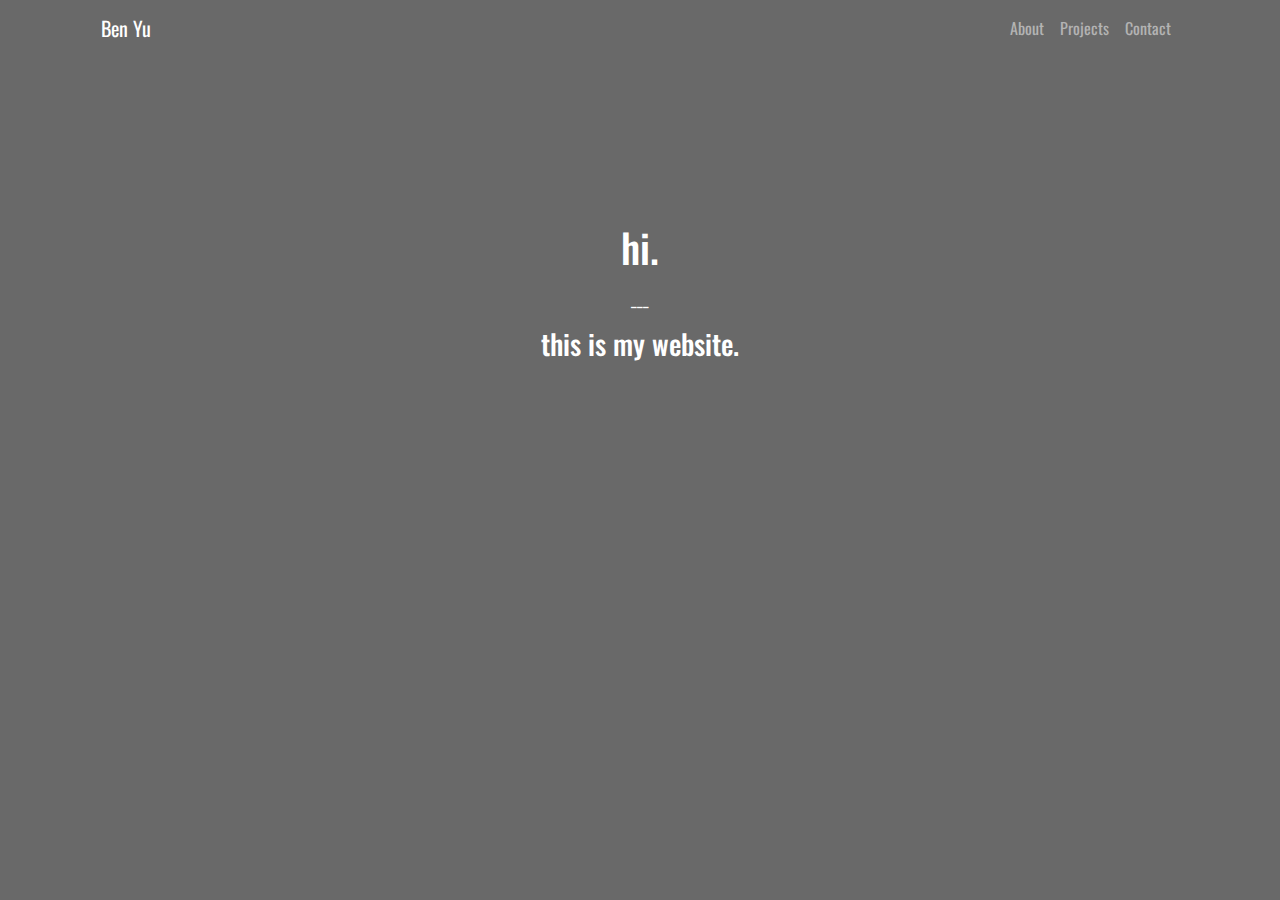
==== index.html @ 292cd8b8 "added side navbar" ====
<!doctype html>
<html lang="en">
  <head>
    <title>Benjamin Yu</title>
    <!-- Required meta tags -->
    <meta charset="utf-8">
    <meta name="viewport" content="width=device-width, initial-scale=1, shrink-to-fit=no">
    <!-- Bootstrap CSS -->
      <link rel="stylesheet" href="https://maxcdn.bootstrapcdn.com/bootstrap/4.1.3/css/bootstrap.min.css">
  <!-- All javascript stuff-->
  <script src="https://ajax.googleapis.com/ajax/libs/jquery/3.3.1/jquery.min.js"></script>
  <script src="https://cdnjs.cloudflare.com/ajax/libs/popper.js/1.14.3/umd/popper.min.js"></script>
  <script src="https://maxcdn.bootstrapcdn.com/bootstrap/4.1.3/js/bootstrap.min.js"></script>
  <script>
  function openNav() {
    document.getElementById("mySidenav").style.width = "250px";
  }

  function closeNav() {
    document.getElementById("mySidenav").style.width = "0";
  }
  </script>
  <!-- add fonts -->
  <link href='http://fonts.googleapis.com/css?family=Oswald:400,300,700' rel='stylesheet' type='text/css'>

  <style>

  .fakeimg {
    height: 200px;
    background: #aaa;
  }
  .navbar-brand {
    text-align: center;
  }
  body {
    <!--background-image: url("imgs/background.jpg");-->
    background-repeat: no-repeat;
    background-size: cover;
    background-position: center top;
    background-color: #696969;
    font-family: 'Oswald', sans-serif !important;
  }
  .navbar-inner {
    background:transparent;
  }
  .vertical{
    margin-top:15%;
  }
  .sidenav {
  height: 100%;
  width: 0;
  position: fixed;
  z-index: 1;
  top: 0;
  left: 0;
  background-color: #D3D3D3;
  overflow-x: hidden;
  transition: 0.5s;
  padding-top: 60px;
}

.sidenav a {
  padding: 8px 8px 8px 32px;
  text-decoration: none;
  font-size: 25px;
  color: #818181;
  display: block;
  transition: 0.3s;
}

.sidenav a:hover {
  color: #f1f1f1;
}

.sidenav .closebtn {
  position: absolute;
  top: 0;
  right: 25px;
  font-size: 36px;
  margin-left: 50px;
}
  </style>
  </head>

  
  <body>
    <!-- side bar for About section -->
    <div class="container">
      <div id="mySidenav" class="sidenav">
        <a href="javascript:void(0)" class="closebtn" onclick="closeNav()">&times;</a>
        <div class="container">
          <div class="col" align="center">
          </div>
        
        <img class="img-fluid" src="imgs/profile.jpg">
        <a href="#">Background</a>
        <a href="#">Career</a>
        <a href="#">Interests</a>
        <a href="#">Other</a>
        </div>
      </div>
    </div>

    <!--This is my main nav bar-->
    <div class="container">
      <div class="row">
        <div class="col">
          <nav class="navbar navbar-expand-md bg-transparent navbar-dark">
            <!-- Brand -->
            <a class="navbar-brand" href="#">Ben Yu</a>

            <!-- Toggler/collapsibe Button -->
            <button class="navbar-toggler" type="button" data-toggle="collapse" data-target="#collapsibleNavbar">
              <span class="navbar-toggler-icon"></span>
            </button>

            <!-- Navbar links -->
            <div class="collapse navbar-collapse" id="collapsibleNavbar">
              <ul class="navbar-nav ml-auto">
                <li class="nav-item">
                  <a class="nav-link" href="#"> <span style="font-size:16px;cursor:pointer" onclick="openNav()">About</span></a>
          
                </li>
                <li class="nav-item">
                  <a class="nav-link" href="#">Projects</a>
                </li>
                <li class="nav-item">
                  <a class="nav-link" href="#">Contact</a>
                </li> 
              </ul>
            </div> 
          </nav>  
        </div>
      </div>
    </div>
    <!--This is my intro text-->
    <div class="container">
      <div class="row">
        <div class="col" align="center">
          <h1 class="vertical"><p class="text-white">hi.</p></h1>
          <p class = "text-white">___</p> 
          <h3 class="text-white"> this is my website.
        </div>
     </div>
    </div>
    <!--This is my footer-->
    <div class="container">
      <div class="row">
        <div class="col" align="center">
          <h1><p class="text-white"></p></h1>
        </div>
        <div class="col" align="center">
        </div>
      </div>
    </div>
  </body>
</html>
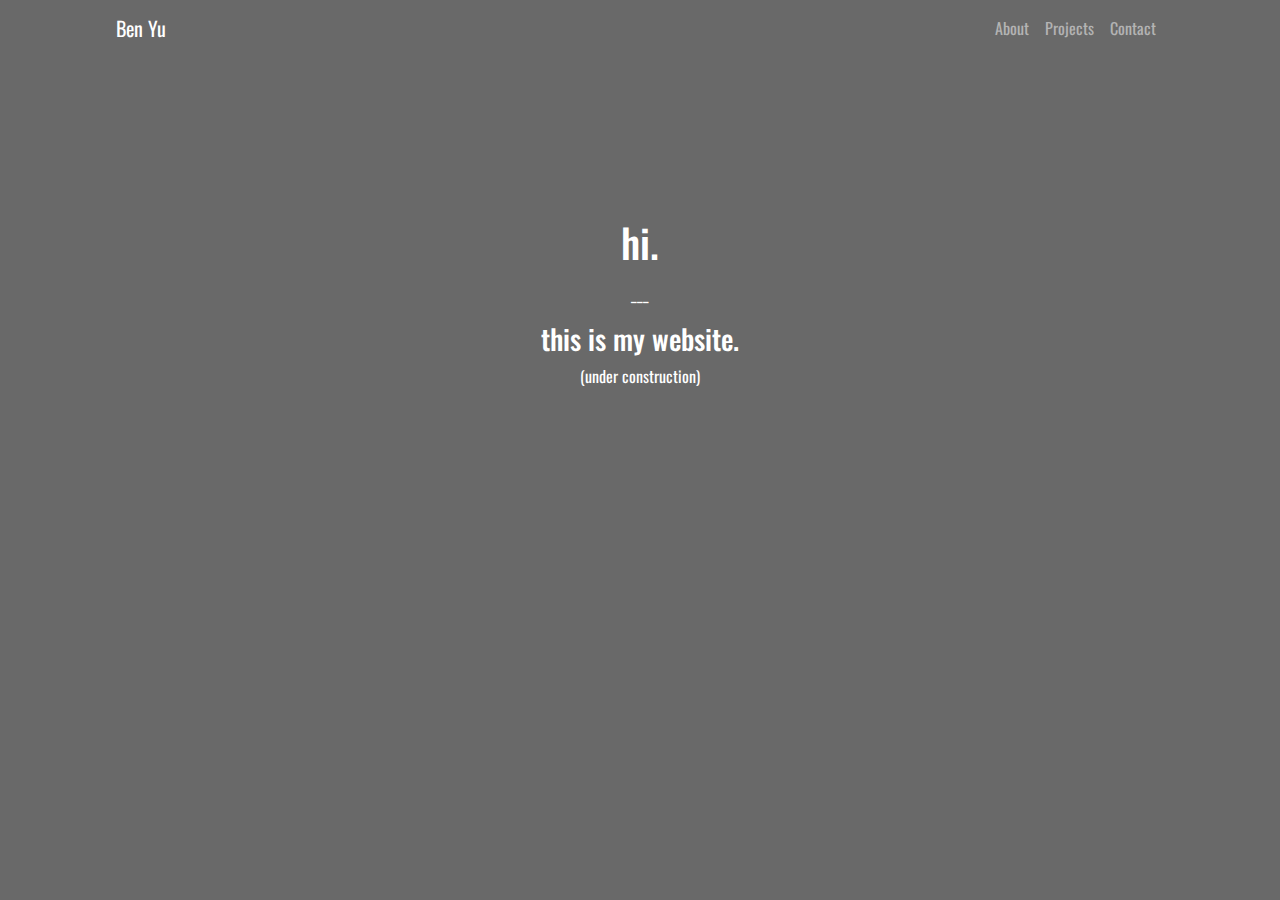
==== commit 56d8048f: "added side bar" ====
--- a/index.html
+++ b/index.html
@@ -53,7 +53,7 @@
   z-index: 1;
   top: 0;
   left: 0;
-  background-color: #D3D3D3;
+  background-color: lightgrey;
   overflow-x: hidden;
   transition: 0.5s;
   padding-top: 60px;
@@ -63,13 +63,13 @@
   padding: 8px 8px 8px 32px;
   text-decoration: none;
   font-size: 25px;
-  color: #818181;
+  color: black;
   display: block;
   transition: 0.3s;
 }
 
 .sidenav a:hover {
-  color: #f1f1f1;
+  color: #818181;
 }
 
 .sidenav .closebtn {
@@ -79,7 +79,25 @@
   font-size: 36px;
   margin-left: 50px;
 }
-  </style>
+.rounded-circle {
+    border-radius: 10%;
+    min-width: 40%;
+    min-height: 40%;
+    max-width: 60%;
+    max-height: 60%
+}
+
+.icon-images {
+  width: 20px;
+  height: auto;
+  transition: transform 0.2s ease-out;
+}
+
+.icon-images:hover {
+  transform: scale(1.5);
+}
+
+</style>
   </head>
 
   
@@ -88,16 +106,37 @@
     <div class="container">
       <div id="mySidenav" class="sidenav">
         <a href="javascript:void(0)" class="closebtn" onclick="closeNav()">&times;</a>
+        
         <div class="container">
           <div class="col" align="center">
+            <img class="img-fluid rounded-circle" align="center" src="imgs/profile.png">
           </div>
-        
-        <img class="img-fluid" src="imgs/profile.jpg">
-        <a href="#">Background</a>
-        <a href="#">Career</a>
-        <a href="#">Interests</a>
-        <a href="#">Other</a>
-        </div>
+          <div class="row">
+          <div class="col" align="center">
+          <p> <br/> names: benjamin, ben, bengbeng, nzbengbeng, qwertert</p>
+          </div>
+          </div>
+        <a href="#">background</a>
+        <a href="#">career</a>
+        <a href="#">interests</a>
+        <a href="#">other</a>
+
+          <div class="row">
+            <nav class="navbar navbar-expand-md bg-transparent navbar-dark">
+                    <a href="mailto:yu.benjamin2@gmail.com" style="padding-right:1.2em;padding-left:1em">
+                        <img class="icon-images" src="imgs/gmail.svg">
+                    </a>
+                    <a href="https://github.com/nzbengbeng"style="padding-right:1.2em;padding-left:0em">
+                      <img class="icon-images" src="imgs/github.svg">
+                    </a>
+                    <a href="https://www.instagram.com/nzbengbeng/"style="padding-right:1.2em;padding-left:0em">
+                      <img class="icon-images" src="imgs/instagram.svg">
+                    </a>
+                    <a href="https://www.linkedin.com/in/benjamin-yu/"style="padding-left:0em;padding-right:0em">
+                      <img class="icon-images" src="imgs/linkedin.svg">
+                    </a>
+            </nav>
+         </div>
       </div>
     </div>
 
@@ -147,9 +186,7 @@
     <div class="container">
       <div class="row">
         <div class="col" align="center">
-          <h1><p class="text-white"></p></h1>
-        </div>
-        <div class="col" align="center">
+          <p class="text-white"> (under construction)</p>
         </div>
       </div>
     </div>
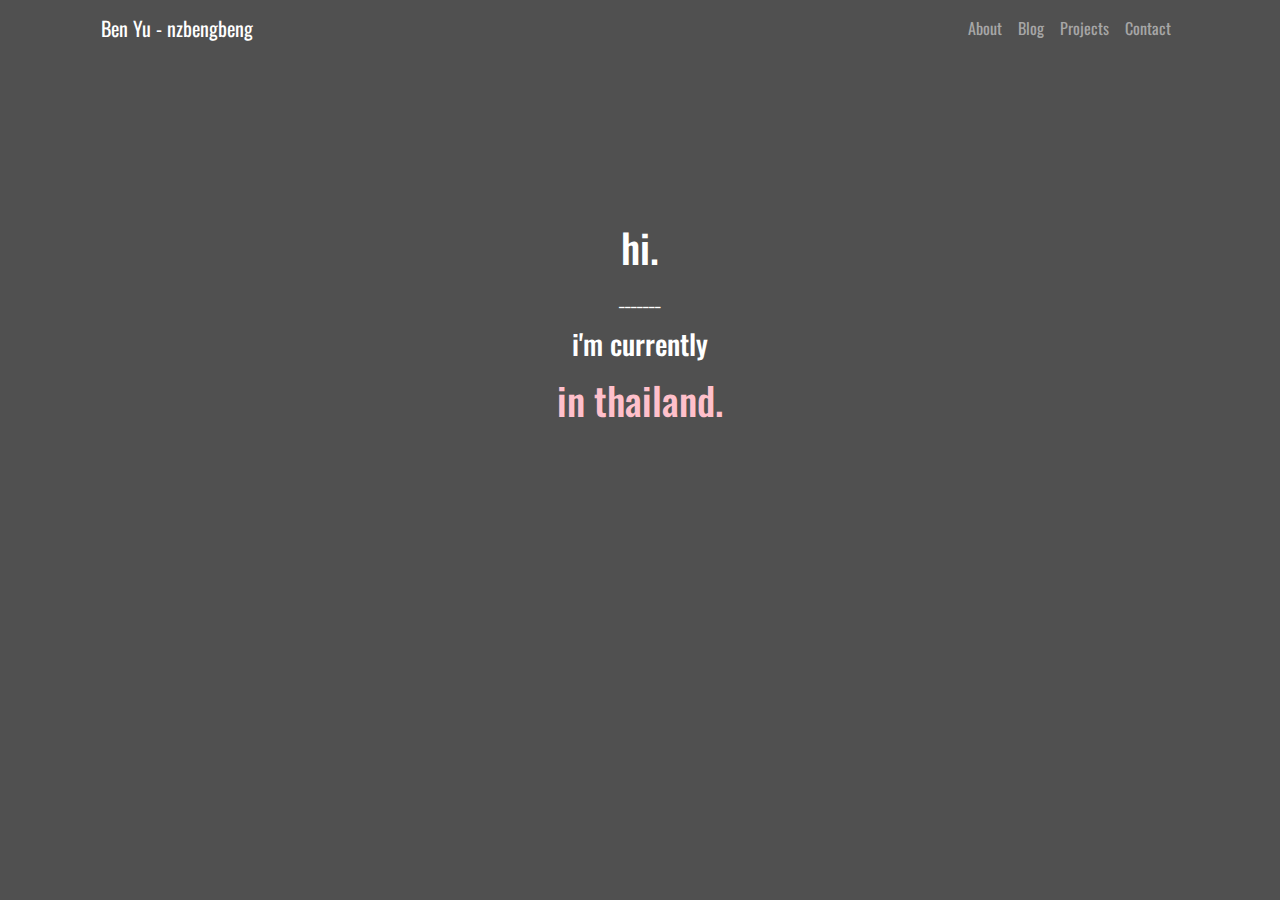
==== commit cd5513e9: "testing font" ====
--- a/index.html
+++ b/index.html
@@ -6,165 +6,43 @@
     <meta charset="utf-8">
     <meta name="viewport" content="width=device-width, initial-scale=1, shrink-to-fit=no">
     <!-- Bootstrap CSS -->
-      <link rel="stylesheet" href="https://maxcdn.bootstrapcdn.com/bootstrap/4.1.3/css/bootstrap.min.css">
-  <!-- All javascript stuff-->
-  <script src="https://ajax.googleapis.com/ajax/libs/jquery/3.3.1/jquery.min.js"></script>
-  <script src="https://cdnjs.cloudflare.com/ajax/libs/popper.js/1.14.3/umd/popper.min.js"></script>
-  <script src="https://maxcdn.bootstrapcdn.com/bootstrap/4.1.3/js/bootstrap.min.js"></script>
-  <script>
-  function openNav() {
-    document.getElementById("mySidenav").style.width = "250px";
-  }
+    <link rel="stylesheet" href="https://maxcdn.bootstrapcdn.com/bootstrap/4.1.3/css/bootstrap.min.css">
 
-  function closeNav() {
-    document.getElementById("mySidenav").style.width = "0";
-  }
-  </script>
-  <!-- add fonts -->
-  <link href='http://fonts.googleapis.com/css?family=Oswald:400,300,700' rel='stylesheet' type='text/css'>
+    <!-- personal css-->
+    <link rel="stylesheet" href="style.css">
+    <!--personal js-->
+    <script src="main.js" async></script>
+    <!-- other javascript stuff-->
+    <!-- add fonts -->
+    <link href='http://fonts.googleapis.com/css?family=Oswald:400,300,700' rel='stylesheet' type='text/css'>
+      <link href="https://fonts.googleapis.com/css?family=Roboto:300:400:700" rel="stylesheet">
 
-  <style>
-
-  .fakeimg {
-    height: 200px;
-    background: #aaa;
-  }
-  .navbar-brand {
-    text-align: center;
-  }
-  body {
-    <!--background-image: url("imgs/background.jpg");-->
-    background-repeat: no-repeat;
-    background-size: cover;
-    background-position: center top;
-    background-color: #696969;
-    font-family: 'Oswald', sans-serif !important;
-  }
-  .navbar-inner {
-    background:transparent;
-  }
-  .vertical{
-    margin-top:15%;
-  }
-  .sidenav {
-  height: 100%;
-  width: 0;
-  position: fixed;
-  z-index: 1;
-  top: 0;
-  left: 0;
-  background-color: lightgrey;
-  overflow-x: hidden;
-  transition: 0.5s;
-  padding-top: 60px;
-}
-
-.sidenav a {
-  padding: 8px 8px 8px 32px;
-  text-decoration: none;
-  font-size: 25px;
-  color: black;
-  display: block;
-  transition: 0.3s;
-}
-
-.sidenav a:hover {
-  color: #818181;
-}
-
-.sidenav .closebtn {
-  position: absolute;
-  top: 0;
-  right: 25px;
-  font-size: 36px;
-  margin-left: 50px;
-}
-.rounded-circle {
-    border-radius: 10%;
-    min-width: 40%;
-    min-height: 40%;
-    max-width: 60%;
-    max-height: 60%
-}
-
-.icon-images {
-  width: 20px;
-  height: auto;
-  transition: transform 0.2s ease-out;
-}
-
-.icon-images:hover {
-  transform: scale(1.5);
-}
-
-</style>
   </head>
 
-  
   <body>
-    <!-- side bar for About section -->
-    <div class="container">
-      <div id="mySidenav" class="sidenav">
-        <a href="javascript:void(0)" class="closebtn" onclick="closeNav()">&times;</a>
-        
-        <div class="container">
-          <div class="col" align="center">
-            <img class="img-fluid rounded-circle" align="center" src="imgs/profile.png">
-          </div>
-          <div class="row">
-          <div class="col" align="center">
-          <p> <br/> names: benjamin, ben, bengbeng, nzbengbeng, qwertert</p>
-          </div>
-          </div>
-        <a href="#">background</a>
-        <a href="#">career</a>
-        <a href="#">interests</a>
-        <a href="#">other</a>
-
-          <div class="row">
-            <nav class="navbar navbar-expand-md bg-transparent navbar-dark">
-                    <a href="mailto:yu.benjamin2@gmail.com" style="padding-right:1.2em;padding-left:1em">
-                        <img class="icon-images" src="imgs/gmail.svg">
-                    </a>
-                    <a href="https://github.com/nzbengbeng"style="padding-right:1.2em;padding-left:0em">
-                      <img class="icon-images" src="imgs/github.svg">
-                    </a>
-                    <a href="https://www.instagram.com/nzbengbeng/"style="padding-right:1.2em;padding-left:0em">
-                      <img class="icon-images" src="imgs/instagram.svg">
-                    </a>
-                    <a href="https://www.linkedin.com/in/benjamin-yu/"style="padding-left:0em;padding-right:0em">
-                      <img class="icon-images" src="imgs/linkedin.svg">
-                    </a>
-            </nav>
-         </div>
-      </div>
-    </div>
 
     <!--This is my main nav bar-->
     <div class="container">
       <div class="row">
         <div class="col">
           <nav class="navbar navbar-expand-md bg-transparent navbar-dark">
-            <!-- Brand -->
-            <a class="navbar-brand" href="#">Ben Yu</a>
-
-            <!-- Toggler/collapsibe Button -->
-            <button class="navbar-toggler" type="button" data-toggle="collapse" data-target="#collapsibleNavbar">
-              <span class="navbar-toggler-icon"></span>
-            </button>
-
+            <!-- Brand-->
+            <a class="navbar-brand" id = "myBrand" href="index.html">Ben Yu - nzbengbeng</a>
             <!-- Navbar links -->
             <div class="collapse navbar-collapse" id="collapsibleNavbar">
               <ul class="navbar-nav ml-auto">
+               
                 <li class="nav-item">
-                  <a class="nav-link" href="#"> <span style="font-size:16px;cursor:pointer" onclick="openNav()">About</span></a>
-          
+                  <a class="nav-link"  href="about.html">About</a>
                 </li>
                 <li class="nav-item">
-                  <a class="nav-link" href="#">Projects</a>
+                  <a class="nav-link"  href="blog.html">Blog</a>
                 </li>
                 <li class="nav-item">
-                  <a class="nav-link" href="#">Contact</a>
+                  <a class="nav-link"  href="projects.html">Projects</a>
+                </li>
+                <li class="nav-item">
+                  <a class="nav-link"  href="#">Contact</a>
                 </li> 
               </ul>
             </div> 
@@ -173,22 +51,16 @@
       </div>
     </div>
     <!--This is my intro text-->
-    <div class="container">
+    <div class="container" id="demo">
       <div class="row">
         <div class="col" align="center">
           <h1 class="vertical"><p class="text-white">hi.</p></h1>
-          <p class = "text-white">___</p> 
-          <h3 class="text-white"> this is my website.
+          <p class = "text-white">_______</p> 
+          <h3 class="text-white"> i'm currently</h3>
+          <h3 class="generated run" id="animate">in thailand.</h1>
+            
         </div>
      </div>
     </div>
-    <!--This is my footer-->
-    <div class="container">
-      <div class="row">
-        <div class="col" align="center">
-          <p class="text-white"> (under construction)</p>
-        </div>
-      </div>
-    </div>
   </body>
 </html>--- a/style.css
+++ b/style.css
@@ -0,0 +1,105 @@
+.navbar a:hover{
+  color: pink !important;
+  text-decoration: underline
+  border-bottom: 2px solid pink;
+}
+
+/* Animations */
+@keyframes switch-text {
+  0%  {opacity: 0;}
+  50% {opacity: 1;}
+  75% {opacity: 1;}
+  100% {opacity: 0;}
+}
+
+#animate.run {
+  animation: switch-text 2s 1;
+  min-height: 13vmax;
+  font-size: 3vmax;
+}
+
+.generated {
+  color: pink;
+  margin: 0;
+  padding: 1vh 0 0 0;
+  text-align: center;
+  font-size: 5vmax;
+  min-height: 6vmax;
+}
+
+body {
+  background-repeat: no-repeat;
+  background-size: cover;
+  background-position: center top;
+  background-color: #505050;
+  font-family: 'Oswald', sans-serif !important;
+}
+  .navbar-inner {
+    background:transparent;
+  }
+  .vertical{
+    margin-top:15%;
+  }
+  .sidenav {
+  height: 100%;
+  width: 20%;
+  position: fixed;
+  z-index: 1;
+  top: 0;
+  left: 0;
+  background-color: #CDCDCD;
+  overflow-x: hidden;
+  transition: 0.5s;
+  padding-top: 60px;
+}
+
+.sidenav a {
+  padding: 8px 8px 8px 32px;
+  text-decoration: underline;
+  font-size: 25px;
+  color: grey !important;
+  text-decoration-color: pink;
+  display: block;
+  transition: 0.3s;
+}
+
+.sidenav a:hover {
+  color: white;
+}
+
+.sidenav .closebtn {
+  position: absolute;
+  top: 0;
+  right: 25px;
+  font-size: 36px;
+  margin-left: 50px;
+}
+.rounded-circle {
+    border-radius: 10%;
+    min-width: 40%;
+    min-height: 40%;
+    max-width: 60%;
+    max-height: 60%
+}
+
+.icon-images {
+  width: 20px;
+  height: auto;
+  transition: transform 0.2s ease-out;
+}
+
+.icon-images:hover {
+  transform: scale(1.5);
+}
+
+ body {
+      position: relative; 
+  }
+  #section1 {padding-top:50px;height:500px;color: #fff; background-color: #696969;}
+  #section2 {padding-top:50px;height:500px;color: #fff; background-color: #696969;}
+  #section3 {padding-top:50px;height:500px;color: #fff; background-color: #696969;}
+  #section41 {padding-top:50px;height:500px;color: #fff; background-color: #696969;}
+  #section42 {padding-top:50px;height:500px;color: #fff; background-color: #696969;}
+.navbar .brand, .navbar .nav > li > a:hover {
+    color: pink;
+}
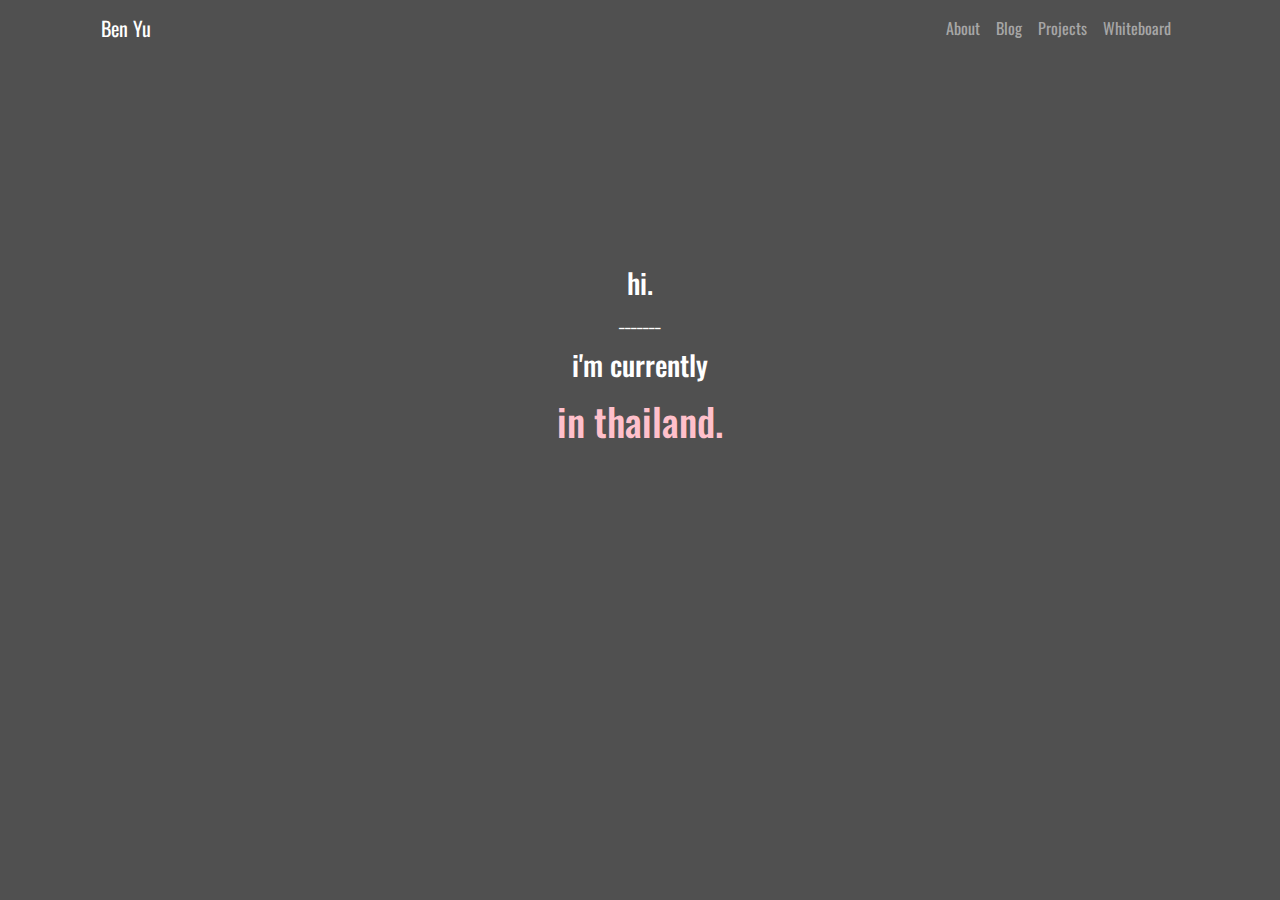
==== commit 3e810396: "about.html updated, experimenting blog.html" ====
--- a/index.html
+++ b/index.html
@@ -5,33 +5,30 @@
     <!-- Required meta tags -->
     <meta charset="utf-8">
     <meta name="viewport" content="width=device-width, initial-scale=1, shrink-to-fit=no">
-    <!-- Bootstrap CSS -->
-    <link rel="stylesheet" href="https://maxcdn.bootstrapcdn.com/bootstrap/4.1.3/css/bootstrap.min.css">
-
+    <!-- Bootstrap CSS,jquery,popper,bootstrap JS -->
+    <link rel="stylesheet" href="https://maxcdn.bootstrapcdn.com/bootstrap/4.1.3/css/bootstrap.min.css"/>
+    <script src="https://ajax.googleapis.com/ajax/libs/jquery/3.3.1/jquery.min.js"></script>
+    <script src="https://cdnjs.cloudflare.com/ajax/libs/popper.js/1.14.3/umd/popper.min.js"></script>
+    <script src="https://maxcdn.bootstrapcdn.com/bootstrap/4.1.3/js/bootstrap.min.js"></script>
     <!-- personal css-->
     <link rel="stylesheet" href="style.css">
     <!--personal js-->
-    <script src="main.js" async></script>
-    <!-- other javascript stuff-->
-    <!-- add fonts -->
-    <link href='http://fonts.googleapis.com/css?family=Oswald:400,300,700' rel='stylesheet' type='text/css'>
-      <link href="https://fonts.googleapis.com/css?family=Roboto:300:400:700" rel="stylesheet">
-
+    <script src="js/main.js" async></script>
+    <!-- personal fonts -->
+    <link href='https://fonts.googleapis.com/css?family=Oswald:400,300,700' rel='stylesheet' type='text/css'>
+    <link href="https://fonts.googleapis.com/css?family=Roboto:300:400:700" rel="stylesheet"> 
   </head>
 
   <body>
-
     <!--This is my main nav bar-->
     <div class="container">
-      <div class="row">
-        <div class="col">
           <nav class="navbar navbar-expand-md bg-transparent navbar-dark">
-            <!-- Brand-->
-            <a class="navbar-brand" id = "myBrand" href="index.html">Ben Yu - nzbengbeng</a>
-            <!-- Navbar links -->
+              <a class="navbar-brand" id = "myBrand" href="index.html">Ben Yu</a>
+              <button class="navbar-toggler" type="button" data-toggle="collapse" data-target="#collapsibleNavbar">
+                <span class="navbar-toggler-icon"></span>
+             </button>
             <div class="collapse navbar-collapse" id="collapsibleNavbar">
               <ul class="navbar-nav ml-auto">
-               
                 <li class="nav-item">
                   <a class="nav-link"  href="about.html">About</a>
                 </li>
@@ -42,25 +39,28 @@
                   <a class="nav-link"  href="projects.html">Projects</a>
                 </li>
                 <li class="nav-item">
-                  <a class="nav-link"  href="#">Contact</a>
+                  <a class="nav-link"  href="whiteboard.html">Whiteboard</a>
                 </li> 
               </ul>
             </div> 
           </nav>  
+      <!--This is my intro text-->
+    <!-- <div class="jumbotron d-flex justify-content-center align-items-center" > -->
+      <div class="container" style="margin-top: 3rem;">
+        <div class="row" >
+          <div class="col" align="center">
+            <h1 class="vertical"><h3 class="text-white"> hi.</h3></h1>
+            <p class = "text-white">_______</p>
+          </div>
         </div>
+        <div class ="row">
+          <div class="col" align="center">
+            <h3 class="text-white"> i'm currently</h3>
+            <h3 class="generated run" id="animate">in thailand.</h3>
+          </div>
+       </div>
       </div>
     </div>
-    <!--This is my intro text-->
-    <div class="container" id="demo">
-      <div class="row">
-        <div class="col" align="center">
-          <h1 class="vertical"><p class="text-white">hi.</p></h1>
-          <p class = "text-white">_______</p> 
-          <h3 class="text-white"> i'm currently</h3>
-          <h3 class="generated run" id="animate">in thailand.</h1>
-            
-        </div>
-     </div>
-    </div>
+   </div> 
   </body>
 </html>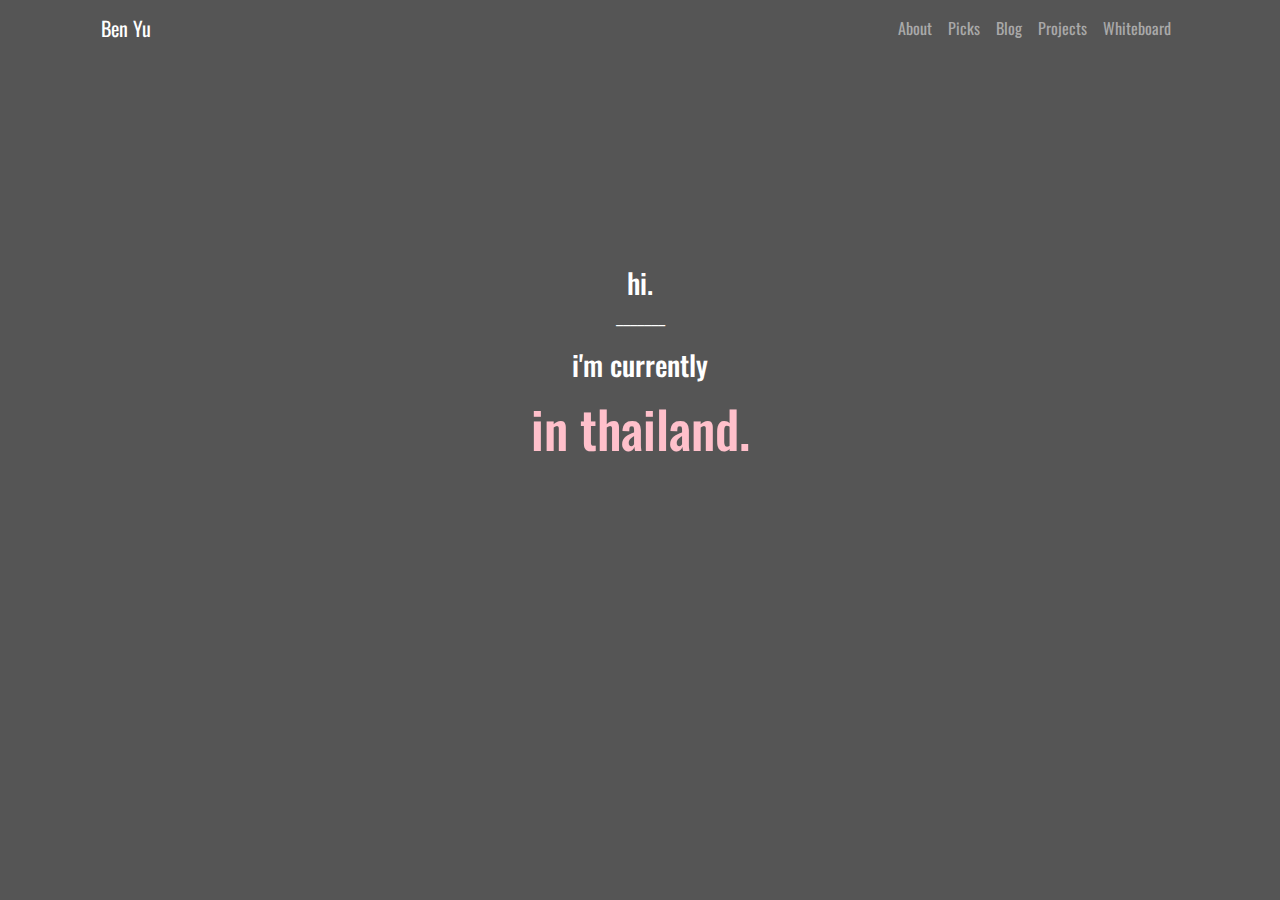
==== commit 4a5bbfec: "updated" ====
--- a/index.html
+++ b/index.html
@@ -1,7 +1,8 @@
 <!doctype html>
 <html lang="en">
   <head>
-    <title>Benjamin Yu</title>
+    <title>Benjamin Yu | home</title>
+    <link rel="shortcut icon" href="imgs/favicon.ico" type="image/x-icon">
     <!-- Required meta tags -->
     <meta charset="utf-8">
     <meta name="viewport" content="width=device-width, initial-scale=1, shrink-to-fit=no">
@@ -11,7 +12,7 @@
     <script src="https://cdnjs.cloudflare.com/ajax/libs/popper.js/1.14.3/umd/popper.min.js"></script>
     <script src="https://maxcdn.bootstrapcdn.com/bootstrap/4.1.3/js/bootstrap.min.js"></script>
     <!-- personal css-->
-    <link rel="stylesheet" href="style.css">
+    <link rel="stylesheet" href="css/style.css">
     <!--personal js-->
     <script src="js/main.js" async></script>
     <!-- personal fonts -->
@@ -31,6 +32,9 @@
               <ul class="navbar-nav ml-auto">
                 <li class="nav-item">
                   <a class="nav-link"  href="about.html">About</a>
+                </li>
+                <li class="nav-item">
+                  <a class="nav-link"  href="picks.html">Picks</a>
                 </li>
                 <li class="nav-item">
                   <a class="nav-link"  href="blog.html">Blog</a>
--- a/css/style.css
+++ b/css/style.css
@@ -0,0 +1,166 @@
+/*Variables*/
+:root {
+  --main-bg-color: #555555; 
+}
+
+body {
+  background-repeat: no-repeat;
+  background-size: cover;
+  background-position: center top;
+  background-color: var(--main-bg-color);
+  font-family: 'Oswald', sans-serif !important;
+  position: relative; 
+  margin: 0px;
+}
+p,small {
+  font-family: 'Roboto', sans-serif !important;
+  color: #F8F8F8 ;
+}
+a{
+  color: cyan;
+}
+a:hover {
+  color: white;
+  font-style: bold;
+  text-decoration: none;
+}
+.vertical{
+    margin-top:15%;
+}
+/*resume icon*/
+#myresume
+{
+  font-family: 'Roboto', sans-serif !important;
+  font-size:12px;
+}
+#myresume a
+{
+    font-size:30px;
+}
+/*MAIN NAV BAR*/
+/*remove border*/
+.navbar-toggler, .navbar-toggler,button.navbar-toggler {
+  outline: none;
+  box-shadow: none;
+  border-style: none;
+}
+.navbar-inner {
+  background:transparent;
+}
+.navbar a:hover{
+  color: cyan !important;
+  text-decoration: underline
+  border-bottom: 2px solid pink;
+}
+
+/*
+.navbar.center .navbar-inner {
+    text-align: center;
+}
+
+.navbar.center .navbar-inner .nav {
+    display:inline-block;
+    float: none;
+}*/
+
+/*Cool switch text css*/
+/* Animations */
+@keyframes switch-text {
+  0%  {opacity: 0;}
+  50% {opacity: 1;}
+  75% {opacity: 1;}
+  100% {opacity: 0;}
+}
+#animate.run {
+  animation: switch-text 2s 1;
+  min-height: 11vmax;
+  font-size: 4vmax;
+}
+.generated {
+  color: pink;
+  margin: 0;
+  padding: 1vh 0 0 0;
+  text-align: center;
+  font-size: 4vmax;
+  min-height: 5vmax;
+}
+/* Side nav not using anymore
+  .sidenav {
+  height: 100%;
+  width: 20%;
+  position: fixed;
+  z-index: 1;
+  top: 0;
+  left: 0;
+  background-color: #CDCDCD;
+  overflow-x: hidden;
+  transition: 0.5s;
+  padding-top: 60px;
+}
+
+.sidenav a {
+  padding: 8px 8px 8px 32px;
+  text-decoration: underline;
+  font-size: 25px;
+  color: grey !important;
+  text-decoration-color: pink;
+  display: block;
+  transition: 0.3s;
+}
+
+.sidenav a:hover {
+  color: white;
+}
+
+.sidenav .closebtn {
+  position: absolute;
+  top: 0;
+  right: 25px;
+  font-size: 36px;
+  margin-left: 50px;
+}
+.rounded-circle {
+    border-radius: 10%;
+    min-width: 40%;
+    min-height: 40%;
+    max-width: 60%;
+    max-height: 60%
+}
+*/
+
+/* Footer for ABOUT.HTML*/
+.bottom-bar li {
+  display: inline-block;
+  padding: 0 0.5rem;
+  vertical-align: middle;
+}
+.bottom-bar {
+  position: fixed;
+  background-color: white;
+  right: 0;
+  bottom: 0;
+  left: 0;
+  padding-right: 40px;
+  text-align: center;
+  opacity: 1;
+  /*height: var(--nav-height);*/
+  height: 3rem;
+}
+/*Icon images in the footer, maybe will put icons in other places in future*/
+.icon-images {
+  width: 25px;
+  height: auto;
+  transition: transform 0.2s ease-out;
+  margin-top: 0.7rem !important;
+}
+.icon-images:hover {
+  transform: scale(1.5);
+}
+/*sections for about.html, last section should have padding-bottom 5rem*/
+  #section0 {padding-top:1rem;color: #fff; background-color: var(--main-bg-color);}
+  #section1 {padding-top:1rem;color: #fff; background-color: var(--main-bg-color);}
+  #section2 {padding-top:1rem;color: #fff; background-color: var(--main-bg-color);}
+  #section3 {padding-top:1rem;color: #fff; background-color: var(--main-bg-color);}
+  #section4 {padding-top:1rem;color: #fff; background-color: var(--main-bg-color);}
+  #section5 {padding-top:1rem;padding-bottom:5rem;color: #fff; background-color: var(--main-bg-color);}
+
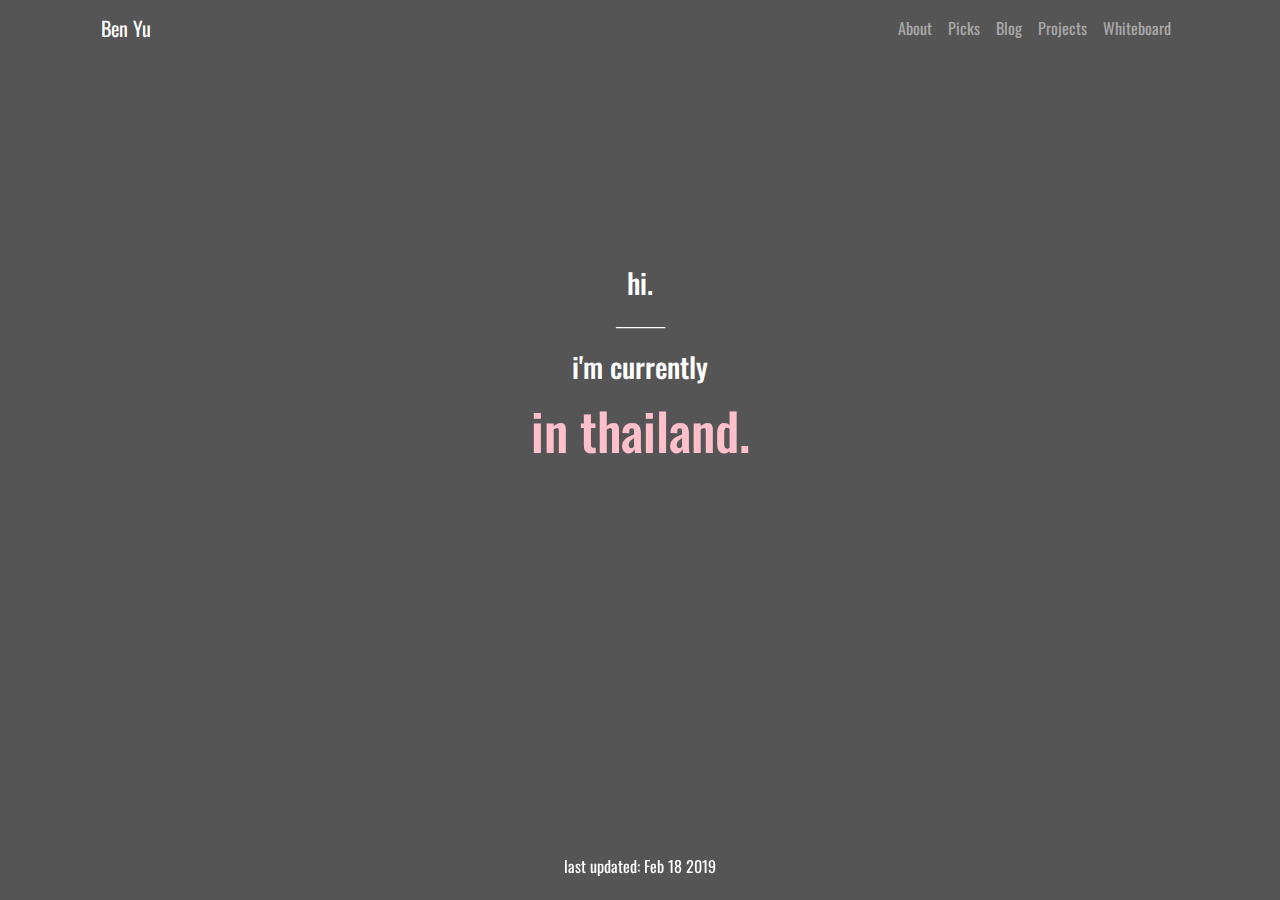
==== commit b224a3ee: "updated the last updated date lol" ====
--- a/index.html
+++ b/index.html
@@ -2,7 +2,7 @@
 <html lang="en">
   <head>
     <title>Benjamin Yu | home</title>
-    <link rel="shortcut icon" href="imgs/favicon.ico" type="image/x-icon">
+    <link rel="shortcut icon" href="imgs/favicon-index.ico" type="image/x-icon">
     <!-- Required meta tags -->
     <meta charset="utf-8">
     <meta name="viewport" content="width=device-width, initial-scale=1, shrink-to-fit=no">
@@ -15,12 +15,14 @@
     <link rel="stylesheet" href="css/style.css">
     <!--personal js-->
     <script src="js/main.js" async></script>
+    <script> myFunction() </script>
+
     <!-- personal fonts -->
     <link href='https://fonts.googleapis.com/css?family=Oswald:400,300,700' rel='stylesheet' type='text/css'>
     <link href="https://fonts.googleapis.com/css?family=Roboto:300:400:700" rel="stylesheet"> 
   </head>
 
-  <body>
+  <body onLoad="lastModifiedFunction();">
     <!--This is my main nav bar-->
     <div class="container">
           <nav class="navbar navbar-expand-md bg-transparent navbar-dark">
@@ -66,5 +68,13 @@
       </div>
     </div>
    </div> 
+
+    <section class="bottom-bar" style=" background-color: transparent";>
+            <ul>
+              <li>
+                 <h7 class="text-white">last updated: Feb 18 2019</h7>
+              </li>
+            </ul>
+          </section>
   </body>
 </html>--- a/css/style.css
+++ b/css/style.css
@@ -15,6 +15,7 @@
 p,small {
   font-family: 'Roboto', sans-serif !important;
   color: #F8F8F8 ;
+  display:inline-block
 }
 a{
   color: cyan;
@@ -40,6 +41,7 @@
 /*MAIN NAV BAR*/
 /*remove border*/
 .navbar-toggler, .navbar-toggler,button.navbar-toggler {
+  max-width: 50em;
   outline: none;
   box-shadow: none;
   border-style: none;
@@ -51,6 +53,18 @@
   color: cyan !important;
   text-decoration: underline
   border-bottom: 2px solid pink;
+}
+.preview{
+  color: white !important;
+  list-style-type: none;
+}
+.preview a:hover{
+  color: cyan !important;
+  cursor: pointer;
+  list-style-type: none;
+}/*blog.html*/
+.collapse, .in{
+  display: inline-block; text-align: left;  
 }
 
 /*
@@ -84,6 +98,7 @@
   font-size: 4vmax;
   min-height: 5vmax;
 }
+
 /* Side nav not using anymore
   .sidenav {
   height: 100%;
@@ -162,5 +177,9 @@
   #section2 {padding-top:1rem;color: #fff; background-color: var(--main-bg-color);}
   #section3 {padding-top:1rem;color: #fff; background-color: var(--main-bg-color);}
   #section4 {padding-top:1rem;color: #fff; background-color: var(--main-bg-color);}
+  #section6 {padding-top:1rem;color: #fff; background-color: var(--main-bg-color);}
   #section5 {padding-top:1rem;padding-bottom:5rem;color: #fff; background-color: var(--main-bg-color);}
+.container-fluid {
+  max-width: 50em !important;
+}
 
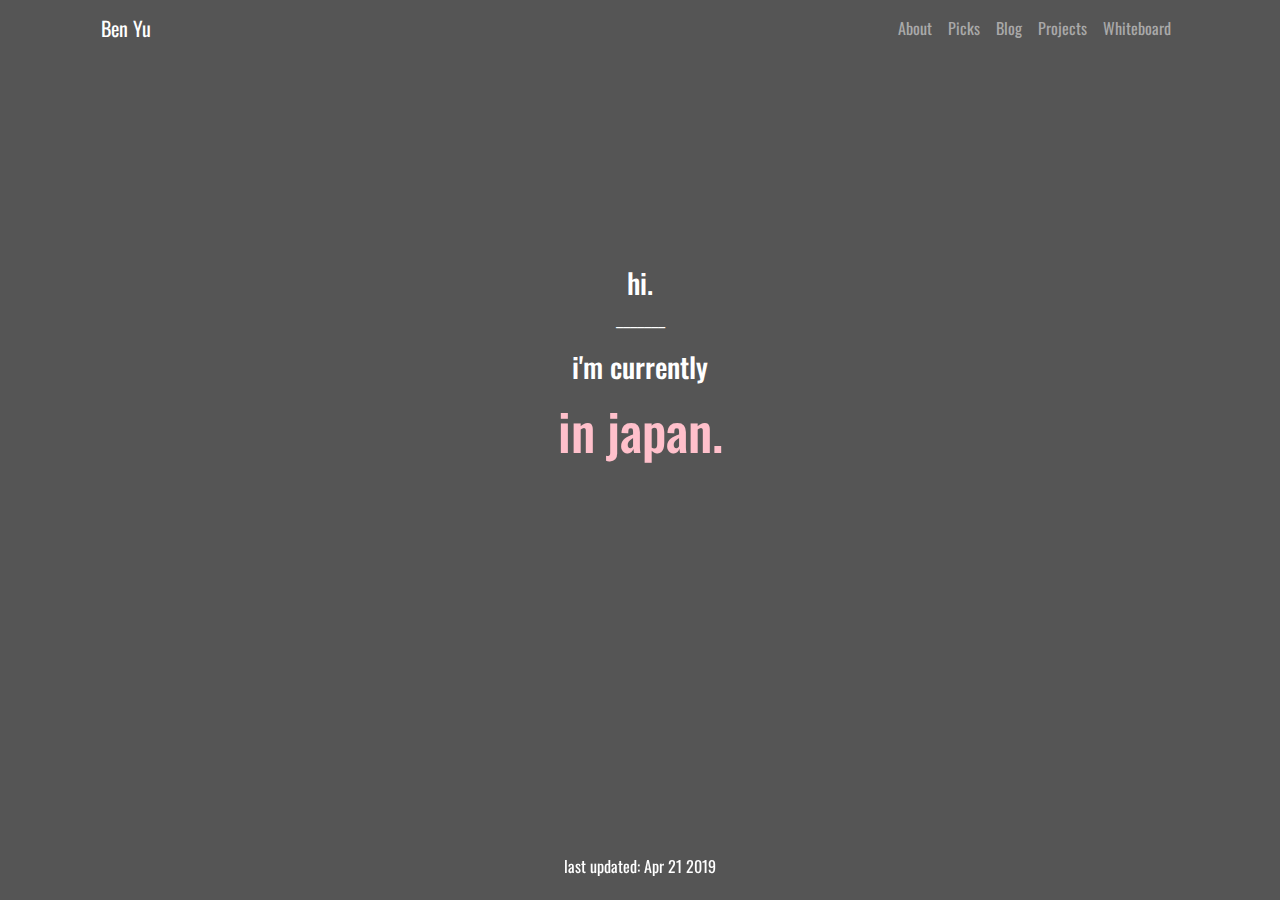
==== commit f32f846a: "april update" ====
--- a/index.html
+++ b/index.html
@@ -62,7 +62,7 @@
         <div class ="row">
           <div class="col" align="center">
             <h3 class="text-white"> i'm currently</h3>
-            <h3 class="generated run" id="animate">in thailand.</h3>
+            <h3 class="generated run" id="animate">in japan.</h3>
           </div>
        </div>
       </div>
@@ -72,7 +72,7 @@
     <section class="bottom-bar" style=" background-color: transparent";>
             <ul>
               <li>
-                 <h7 class="text-white">last updated: Feb 18 2019</h7>
+                 <h7 class="text-white">last updated: Apr 21 2019</h7>
               </li>
             </ul>
           </section>
